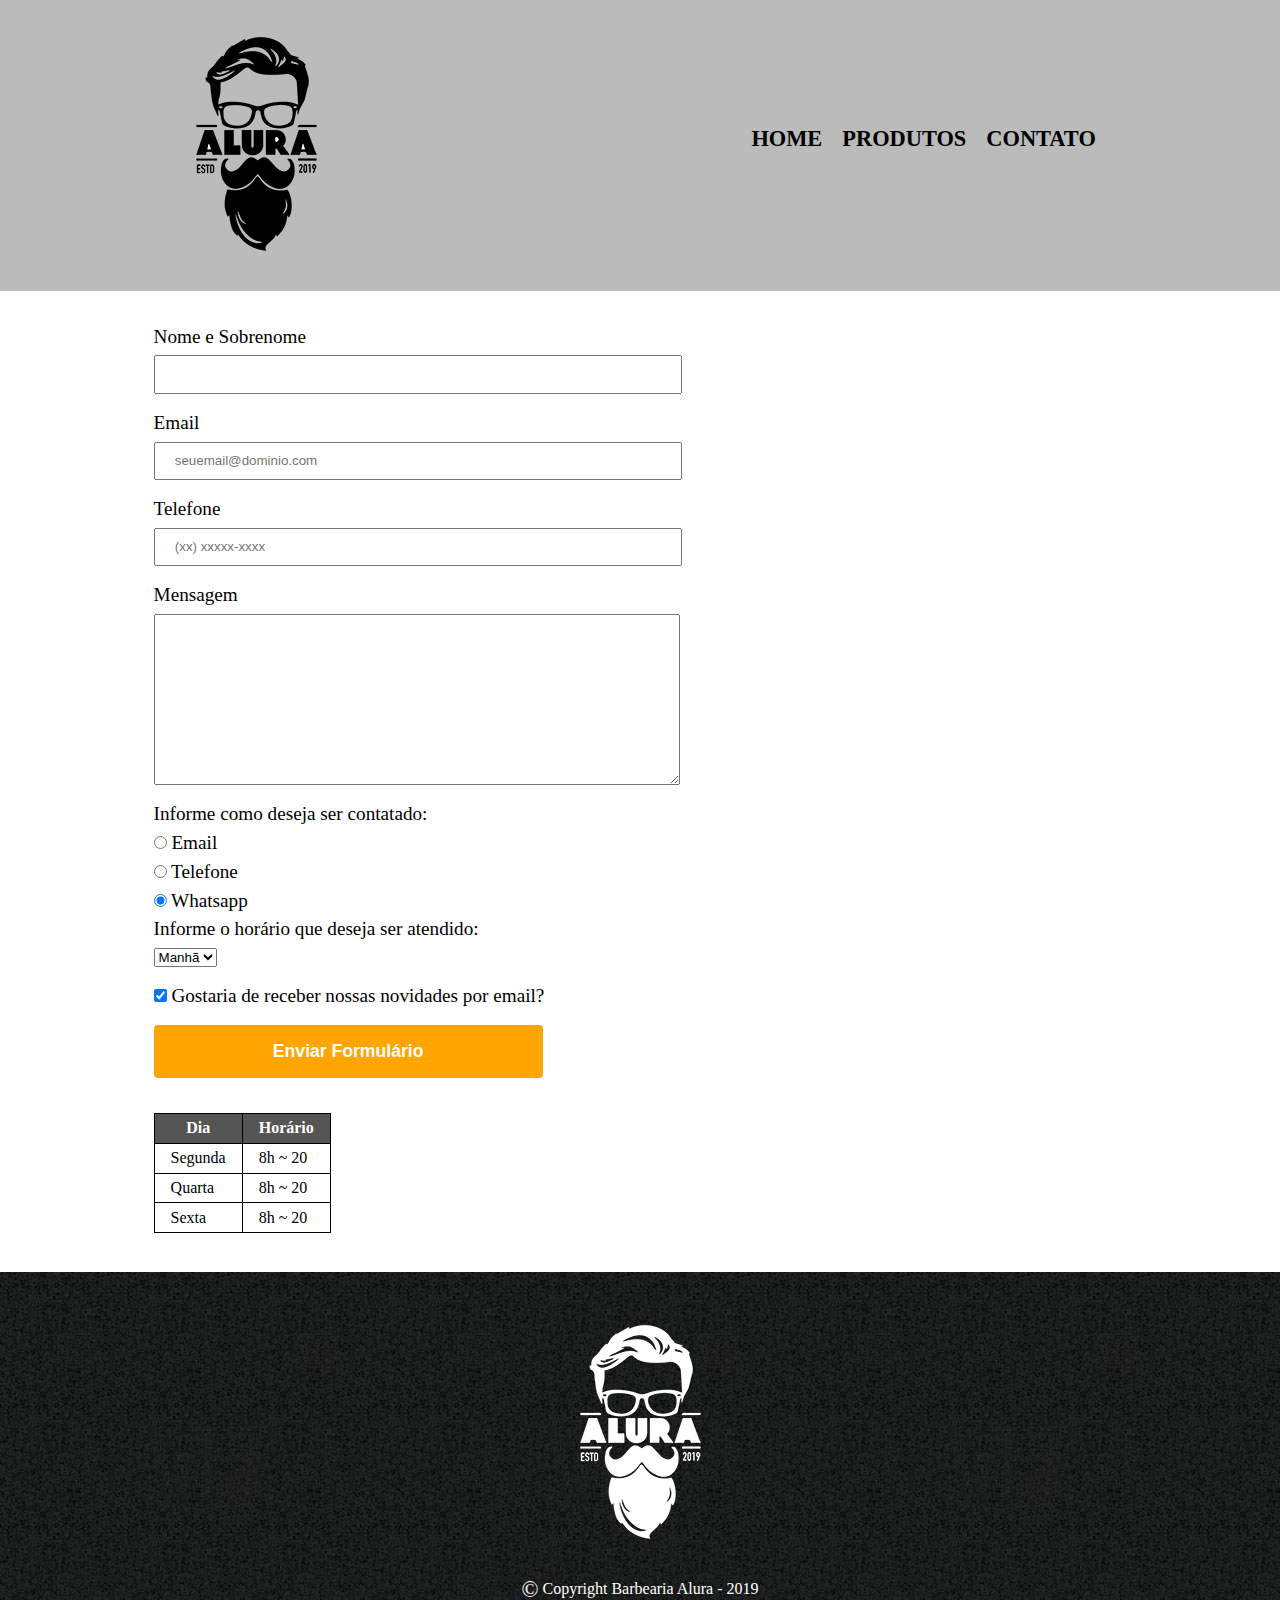
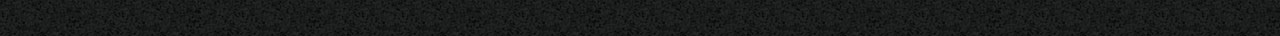
==== contact.html @ c27ff3c3 "commit module three finished" ====
<!DOCTYPE html>
<html lang="pt-br">
    <head>
        <meta charset="UTF-8">
        <title>Contato - Barbearia Alura</title>
        <link rel="stylesheet" href="css/reset.css">
        <link rel="stylesheet" href="css/style.css">

    </head>
    <body>
        <header>
            <div class="d-header">
                <h1><img src="images/products/logo.png" alt="Logotipo da Barbearia"></h1> 
                <nav>
                    <ul>
                        <li><a href="index.html">Home</a></li>
                        <li><a href="products.html">Produtos</a></li>
                        <li><a href="contact.html">Contato</a></li>
                    </ul>
                </nav>
            </div>
        </header>

        <main class="contact-main">
            <form action="">
                <label for="full-name">Nome e Sobrenome</label>
                <input type="text" id="full-name" class="input-default" required>

                <label for="email">Email</label>
                <input type="email" id="email" class="input-default" required placeholder="seuemail@dominio.com">

                <label for="phone">Telefone</label>
                <input type="tel" id="phone" class="input-default" required placeholder="(xx) xxxxx-xxxx">

                <label for="message">Mensagem</label>
                <textarea  id="message" cols="30" rows="10" class="input-default" required></textarea>

                <fieldset>
                    <legend>Informe como deseja ser contatado:</legend>
                    <label for="radio-email">
                        <input type="radio" name="contact" value="email" id="radio-email">
                         Email 
                    </label>

                    <label for="radio-phone"> 
                        <input type="radio" name="contact" value="phone" id="radio-phone">
                         Telefone
                    </label>

                    <label for="radio-whatsapp">
                        <input type="radio" name="contact" value="whatsapp" id="radio-whatsapp" checked>
                         Whatsapp 
                    </label>   
                </fieldset>

                <fieldset>
                    <legend>Informe o horário que deseja ser atendido:</legend>
                    <select name="" id="">
                        <option value="">Manhã</option>
                        <option value="">Tarde</option>
                        <option value="">Noite</option>
                    </select>
                </fieldset>

                <label class="checkbox">
                    <input type="checkbox" checked> 
                        Gostaria de receber nossas novidades por email?
                </label>

                <input type="submit" value="Enviar Formulário" class="submit">
            </form>

            <table>
                <thead>
                    <tr>
                        <th>Dia</th>
                        <th>Horário</th>
                    </tr>
                </thead>

                <tbody>
                    <tr>
                        <td>Segunda</td>
                        <td>8h ~ 20</td>
                    </tr>
                    <tr>
                        <td>Quarta</td>
                        <td>8h ~ 20</td>
                    </tr>
                    <tr>
                        <td>Sexta</td>
                        <td>8h ~ 20</td>
                    </tr>
                </tbody>
            </table>
        </main>

        <footer>
            <img src="images/products/logo-branco.png" alt="Logotipo da Barbearia">
            <p class="copyright"><span id="copy"> &copy;</span> Copyright Barbearia Alura - 2019</p>
        </footer>
    </body>
</html>
---- css/style.css ----
:root {
    --grey: #BBBBBB;
    --grey-t: #555555;
    --black: #000000;
    --gold: #c78c19;
    --green: #088C19;
    --white: #FFFFFF;
    --orange: #ffa500;
    --dark-orange: #ff8c00;
}

* {
    padding: 0px;
    margin: 0px;
}

header {
    background: var(--grey);
    padding: 1.2rem;
}

.d-header {
    position: relative;
    width: 76%;
    margin: 0 auto;
}

nav {
    position: absolute;
    top: 6.8rem;
    right: 0;
}

nav li {
    display: inline;
    margin-right: 1rem;
}

nav a {
    text-transform: uppercase;
    text-decoration: none;
    color: var(--black-text);
    font-weight: bold;
    font-size: 1.4rem;
}

nav a:hover {
    color: var(--gold);
}

.products {
    width: 76%;
    margin: 0 auto;
    padding: 2rem 0;
}

.products li{
    display: inline-block;
    text-align: center;
    width: 30%;
    vertical-align: top;
    margin: 0 1.5%;
    padding: 1.8rem 1.2rem;
    box-sizing: border-box;
    border: 0.2rem solid var(--black);
    border-radius: 0.50rem;
}

.products li:hover {
    border-color: var(--gold);
}

.products li:hover h2 {
    font-size: 2rem;
}

.products li:active {
    border-color: var(--green);
}

.products h2 {
    font-size: 1.8rem;
    font-weight: bold;
}

.product-description {
    font-size: 1.2rem;    
}

.product-price {
    font-size: 1.8rem;
    font-weight: bold;
    margin-top: 0.6rem;
}

.contact-main {
    width: 76%;
    margin: 0 auto;
}

form {
    margin: 2.2rem 0;
}

form label,
legend {
    display: block;
    font-size: 1.2rem;
    margin: 0 0 0.6rem;
}

.input-default {
    display: block;
    margin: 0 0 1.2rem;
    padding: 0.6rem 1.2rem;
    width: 50%;
}

.checkbox {
    margin: 1.2rem 0;
}

.submit {
    width: 40%;
    padding: 1rem 0;
    background: var(--orange);
    color: var(--white);
    font-weight: bold;
    font-size: 1.1rem;
    border: none;
    border-radius: 0.25rem;
    transition: 1s;
}

.submit:hover {
    background: var(--dark-orange);
    cursor:pointer;
    transform: scale(1.2) rotate(-2deg);
}

table {
    margin: 1.2rem 0 2.4rem;
}

thead {
    background: var(--grey-t);
    color: var(--white);
    font-weight: bold;
}

td, th {
    border: 0.1rem solid var(--black);
    padding: 0.4rem 1rem;
}

footer {
    text-align: center;
    background: url("../images/products/bg.jpg");
    padding: 2.2rem 0;
}

.copyright {
    color: var(--white);
    font-size: 1rem;
    margin-top: 1.2rem;
}

#copy {
    font-size: 1.4rem;
    vertical-align: middle;
}
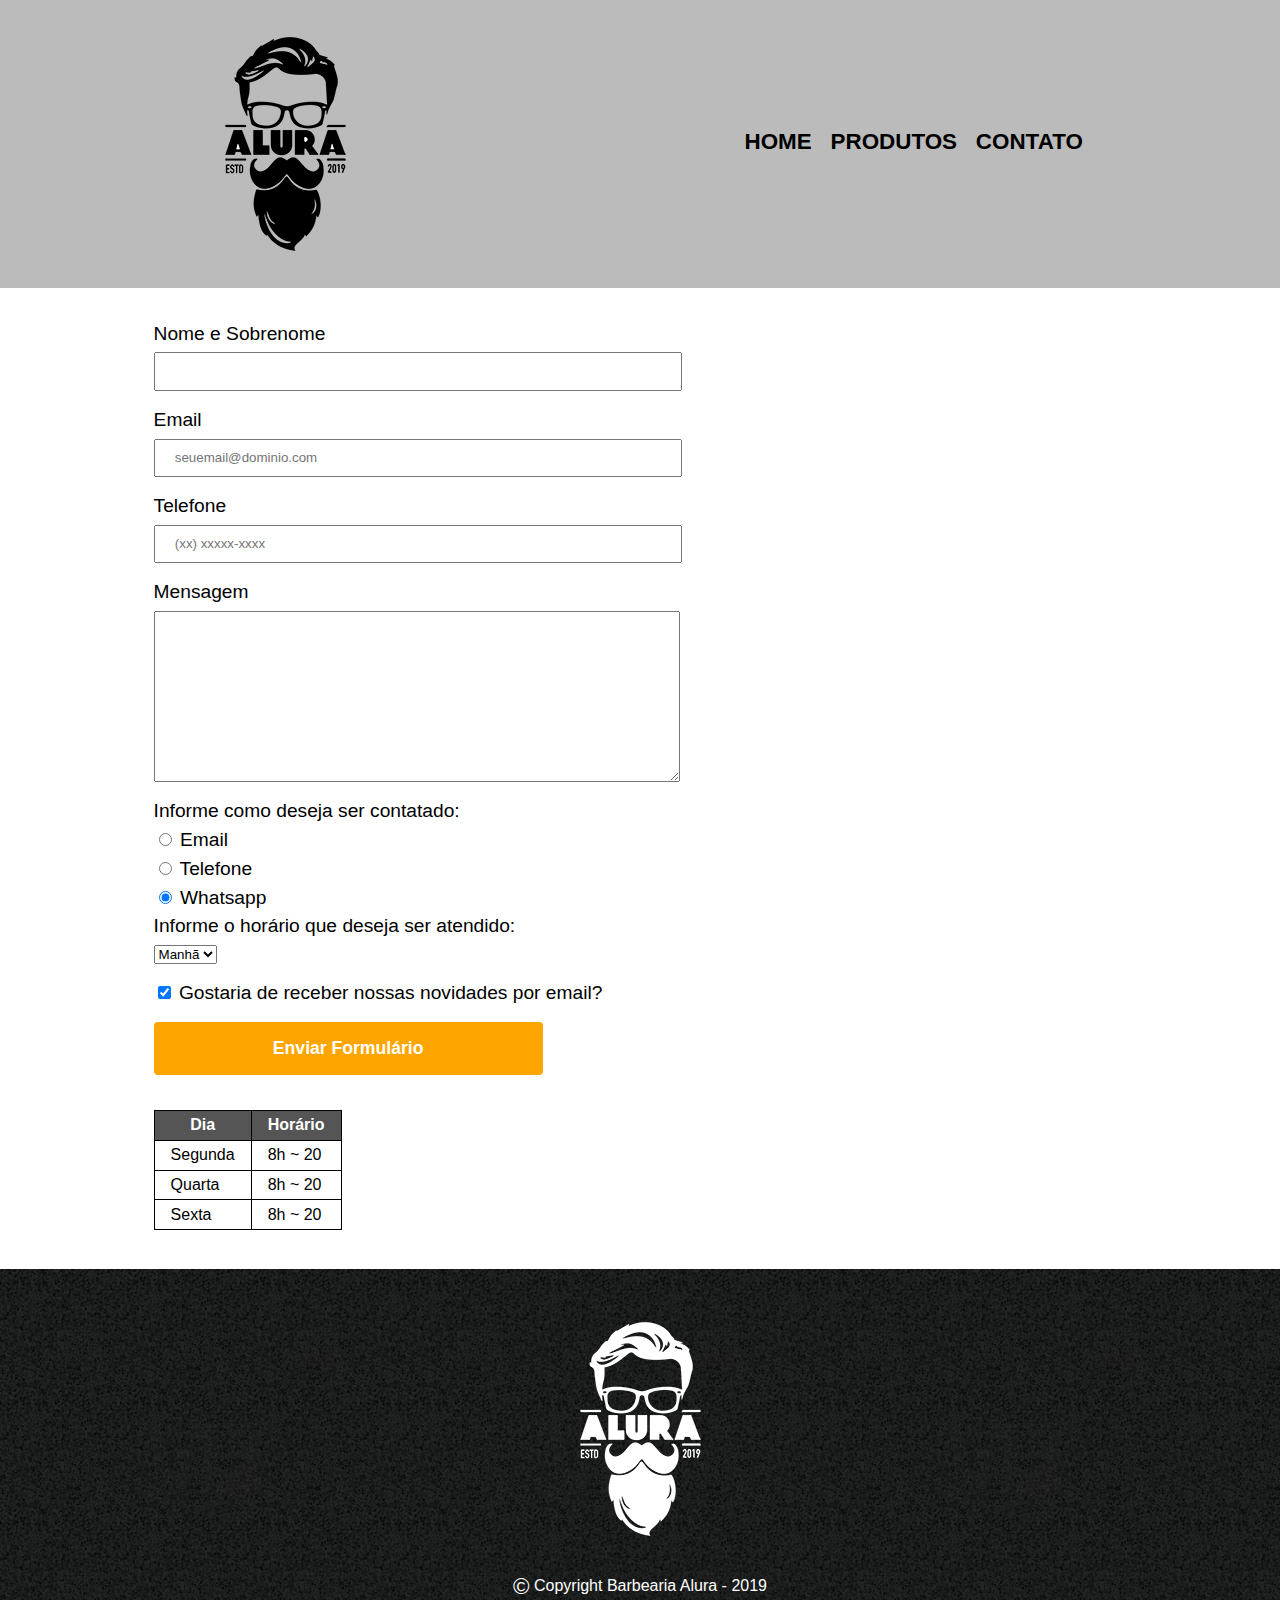
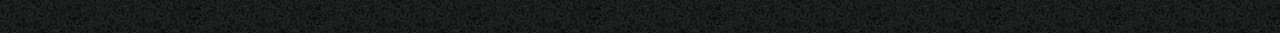
==== commit 923f0eb7: "final commit module four responsiveness" ====
--- a/contact.html
+++ b/contact.html
@@ -2,6 +2,7 @@
 <html lang="pt-br">
     <head>
         <meta charset="UTF-8">
+        <meta name="viewport" content="width=device-width">
         <title>Contato - Barbearia Alura</title>
         <link rel="stylesheet" href="css/reset.css">
         <link rel="stylesheet" href="css/style.css">
--- a/css/style.css
+++ b/css/style.css
@@ -1,18 +1,26 @@
+/*paleta de cores uzadas no projeto*/
 :root {
     --grey: #BBBBBB;
-    --grey-t: #555555;
+    --t-grey: #555555;
+    --dark-grey: #888888;
     --black: #000000;
+    --opacity-black: RGBa(0,0,0,0.3);
     --gold: #c78c19;
     --green: #088C19;
     --white: #FFFFFF;
     --orange: #ffa500;
     --dark-orange: #ff8c00;
-}
-
-* {
-    padding: 0px;
-    margin: 0px;
-}
+    --almost-white: #FEFEFE;
+}
+
+
+
+/*cabeçálho do código - posicionamento logo superior*/
+body {
+    font-family: 'Montserrat', sans-serif;
+    display: flex;
+    flex-direction: column;
+ }
 
 header {
     background: var(--grey);
@@ -20,26 +28,34 @@
 }
 
 .d-header {
-    position: relative;
-    width: 76%;
-    margin: 0 auto;
-}
-
+    display: flex;
+    flex-direction: row;
+    justify-content: center;
+   justify-content: space-around;
+}
+
+.d-header h1 {
+    display: flex;
+    
+}
+
+
+
+/*menu de navegação*/
 nav {
-    position: absolute;
-    top: 6.8rem;
-    right: 0;
+    padding: 7rem 0;
+    vertical-align: bottom;
 }
 
 nav li {
     display: inline;
-    margin-right: 1rem;
+    margin: 0 0 0 0.9rem;
 }
 
 nav a {
     text-transform: uppercase;
     text-decoration: none;
-    color: var(--black-text);
+    color: var(--black);
     font-weight: bold;
     font-size: 1.4rem;
 }
@@ -48,22 +64,157 @@
     color: var(--gold);
 }
 
+
+
+/*rodapé - posicionamento logo inferior*/
+footer {
+    text-align: center;
+    background: url("../images/products/bg.jpg");
+    padding: 2.2rem 0;
+}
+
+.copyright {
+    color: var(--white);
+    font-size: 1rem;
+    margin-top: 1.2rem;
+}
+
+#copy {
+    font-size: 1.4rem;
+    vertical-align: middle;
+}
+
+
+
+
+/*css da página principal*/
+.banner {
+    display: flex;
+    width: 100%;
+}
+
+.main-title {
+    text-align: center;
+    font-size: 2rem;
+    margin: 0 0 1.2rem;
+}
+
+section.main-description {
+    padding: 0 1.8rem;
+    width: 76%;
+    margin: 2rem auto 0 auto;
+}
+
+.main-description p {
+    margin: 0 0 1rem;
+}
+
+.main-description strong {
+    font-weight: bold;
+}
+
+.main-description em {
+    font-style: italic;
+}
+
+.utensils {
+    width: 9rem;
+    float: left;
+    margin: 0 1.2rem 1.2rem 0;
+    box-shadow: 0.6rem 0.6rem 2rem var(--dark-grey);
+}
+
+section.map {
+    padding: 2rem 0;
+    background: linear-gradient(var(--almost-white),var(--dark-grey));
+    
+}
+
+.map p {
+    margin: 0 0 2rem;
+    text-align: center;
+}
+
+.content-map {
+    display: flex;
+    flex-direction: column;
+    padding: 1rem 10rem;
+    width:50%rem;
+    justify-content: center;
+}
+
+section.benefits {
+    padding: 1rem 0 2rem 0;
+    background: var(--dark-grey);
+}
+
+.benefits-content {
+    display: flex;
+    width:60%;
+    margin: 2rem auto;
+}
+
+.benefits-list {
+    display: inline-block;
+    width: 49%;
+    vertical-align: top;
+}
+
+.itens {
+    line-height: 1.5rem;
+}
+
+.itens:before {
+    content: "\2605";
+}
+
+.itens:first-child {
+    font-weight: bold;
+}
+
+.benefits-image {
+    width: 50%;
+    opacity: 1;
+    transition: 400ms;
+    box-shadow: 0.6rem 0.6rem 2rem var(--black);
+}
+
+.benefits-image:hover {
+    opacity: 0.3;
+}
+
+.video {
+    width: 40%;
+    margin: 2rem auto 0 auto;
+}
+
+
+
+
+/*css página de produtos*/
+.description { 
+    width: 90%;
+    margin: 3rem auto 0 auto;
+}
+
 .products {
-    width: 76%;
-    margin: 0 auto;
-    padding: 2rem 0;
+    display: flex;
+    flex-wrap: wrap;
+    justify-content: space-evenly;
 }
 
 .products li{
-    display: inline-block;
+    display: flex;
+    width: 25%;
+    flex-direction: column;
+    align-items: center;
     text-align: center;
-    width: 30%;
     vertical-align: top;
-    margin: 0 1.5%;
-    padding: 1.8rem 1.2rem;
-    box-sizing: border-box;
+    padding: 2rem 2rem;
     border: 0.2rem solid var(--black);
     border-radius: 0.50rem;
+    box-sizing: border-box;
+    margin: 0 1rem 3rem 0;
 }
 
 .products li:hover {
@@ -79,20 +230,26 @@
 }
 
 .products h2 {
+    display: flex;
     font-size: 1.8rem;
     font-weight: bold;
 }
 
 .product-description {
+    display: flex;
     font-size: 1.2rem;    
 }
 
 .product-price {
+    display: flex;
     font-size: 1.8rem;
     font-weight: bold;
     margin-top: 0.6rem;
 }
 
+
+
+/*css página de contato*/
 .contact-main {
     width: 76%;
     margin: 0 auto;
@@ -143,7 +300,7 @@
 }
 
 thead {
-    background: var(--grey-t);
+    background: var(--t-grey);
     color: var(--white);
     font-weight: bold;
 }
@@ -153,20 +310,138 @@
     padding: 0.4rem 1rem;
 }
 
-footer {
-    text-align: center;
-    background: url("../images/products/bg.jpg");
-    padding: 2.2rem 0;
-}
-
-.copyright {
-    color: var(--white);
-    font-size: 1rem;
-    margin-top: 1.2rem;
-}
-
-#copy {
-    font-size: 1.4rem;
-    vertical-align: middle;
-}
-
+
+
+
+@media (max-width: 1024px) {
+
+    .description { 
+        width: 96%;
+        margin: 2rem auto 0 auto;
+    }
+
+    .products li{
+        width: 40%;
+    }
+}
+
+
+
+@media (max-width: 480px) {
+
+    /*cabeçalho*/
+    .d-header {
+        flex-direction: column;
+        align-items: center;
+    }
+
+    nav {
+        padding: 0;
+    }
+
+    nav a {
+        font-size: 1rem;   
+    }
+
+    nav li {
+        margin: 0 0.5rem 0 0;
+    }
+
+
+    /*rodapé*/
+    .copyright {
+        color: var(--white);
+        font-size: 0.8rem;
+        margin-top: 1.2rem;
+    }
+
+    #copy {
+        font-size: 1rem;
+    }    
+
+
+    /*página principal*/
+    .main-title {
+        display: block;
+        font-size: 1.4rem;
+        margin-top: 1rem;
+    }
+
+    .utensils {
+        width: 40%;
+        padding: 0 0.1rem 1px 0;
+    }
+
+    section.main-description {
+        padding: 0;
+    }
+
+    section.map {
+        padding: 0.5rem 0 0.5rem 0;
+    }
+
+    .content-map {
+        padding: 0 0.5rem;     
+    }
+
+    .benefits {
+        display: flex;
+        flex-direction: column;
+    }
+
+    .benefits-content {
+        display: flex;
+        flex-direction: column;
+        width: 96%;
+        margin: 0 1rem 1rem 1rem;
+    }
+
+    .benefits-list {
+        width: 100%;
+        margin-bottom: 1rem;
+    }
+
+    .benefits-image {
+        width: 94%;
+    }
+
+    .video {
+        width: 94%;
+        margin-top: 1rem;
+    }
+
+
+    /*página produtos*/
+    .description {
+        display: block;
+        width: 90%;
+        margin: 0 auto;
+    }
+    
+    .products {
+        display: block;
+    }
+
+    .products li {
+        width: 100%;
+        box-sizing: border-box;
+        text-align: center;
+        margin: 2rem 0;
+    }
+
+
+    /*página contato*/
+    .contact-main {
+        width: 90%;
+        margin: 0 auto;
+    }
+
+    .input-default {
+        width: 86%;
+    }
+
+    .submit {
+        width: 60%;
+    }
+
+}